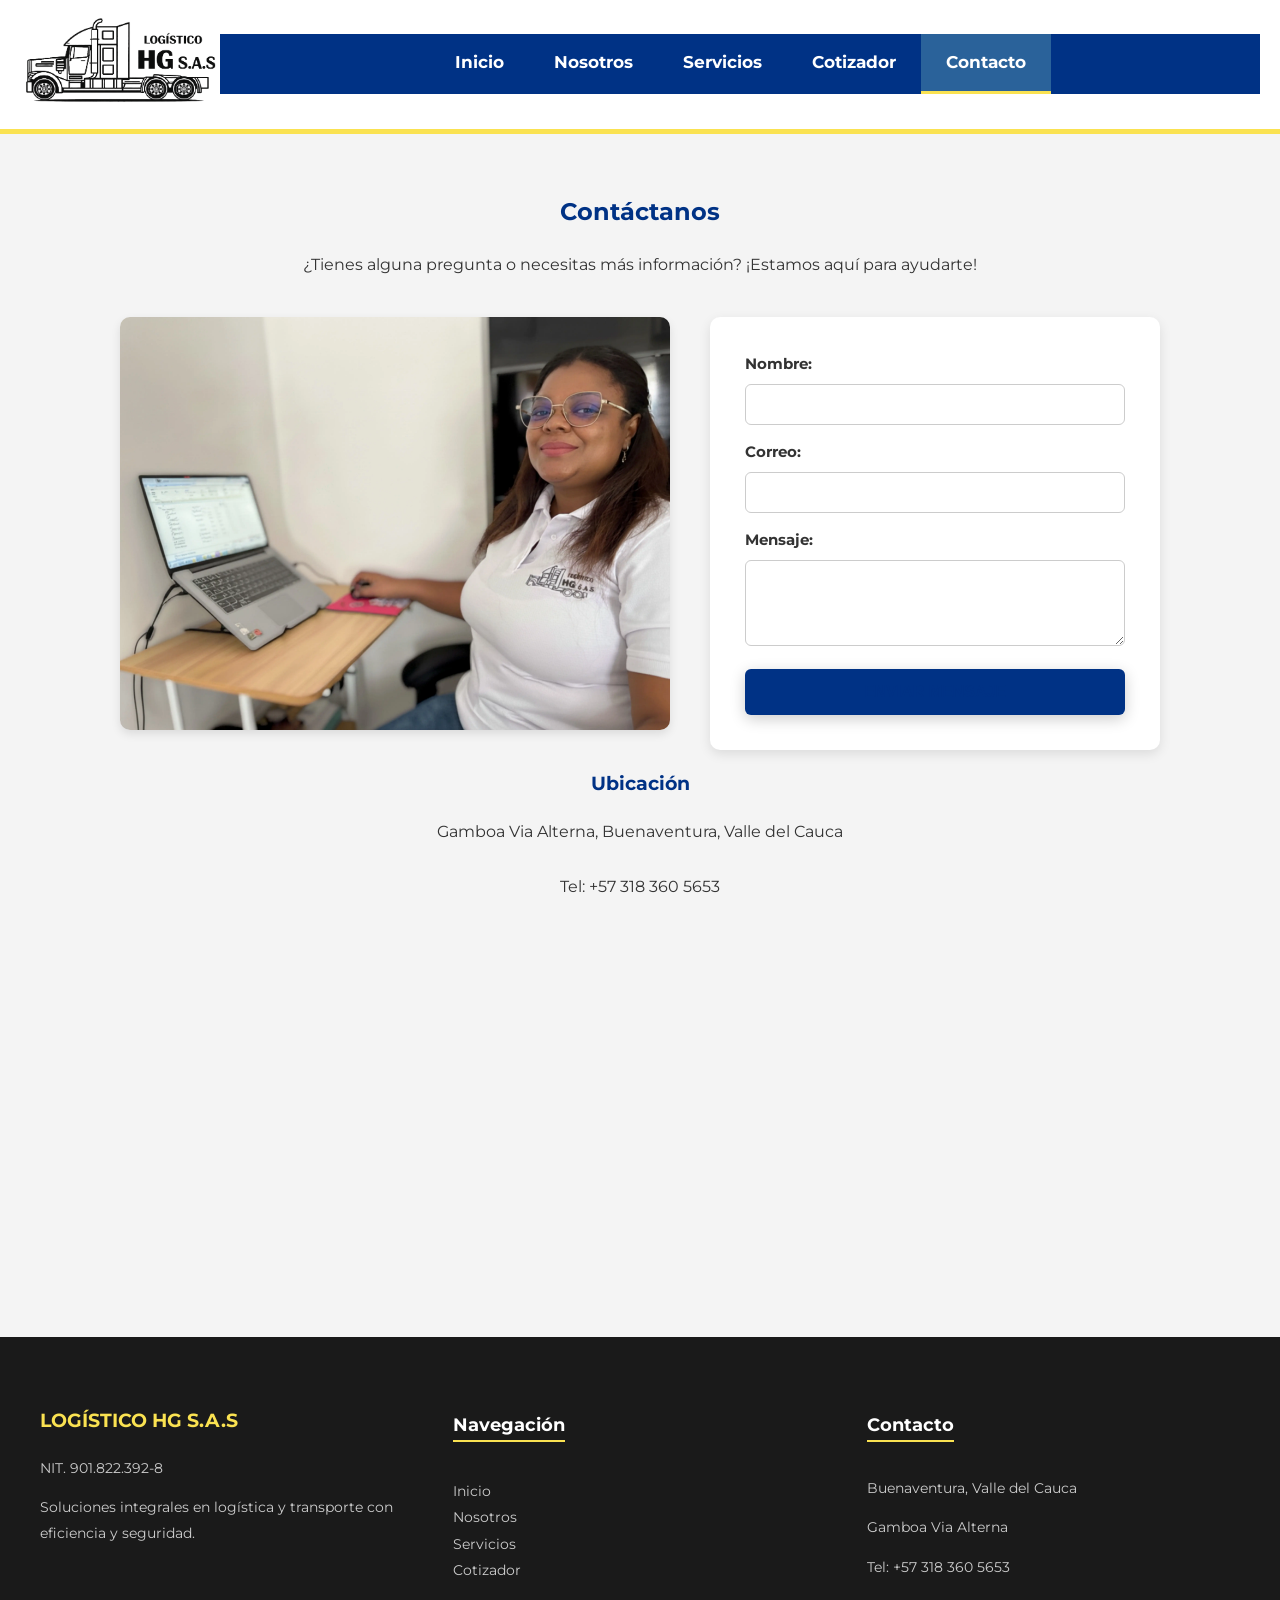
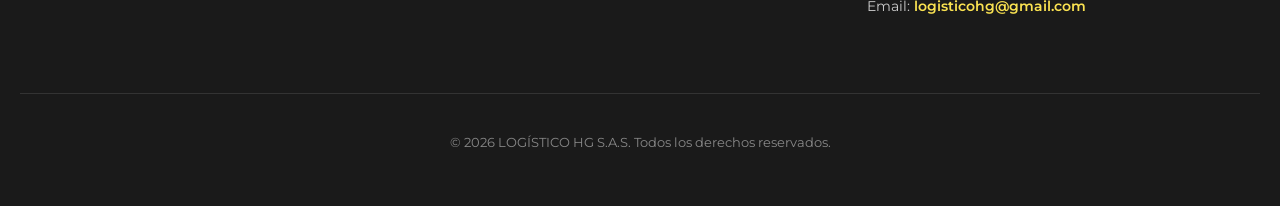
==== contacto.html @ 3cede5cf "Subiendo proyecto Logístico HG completo" ====
<!DOCTYPE html>
<html lang="es">
<head>
  <meta charset="UTF-8">
  <meta name="viewport" content="width=device-width, initial-scale=1.0">
  <title>Logístico HG S.A.S | Soluciones Logísticas y Portuarias - Contacto</title>
  <link href="https://fonts.googleapis.com/css2?family=Montserrat:wght@400;600;700&display=swap" rel="stylesheet">
  <link rel="stylesheet" href="style.css">
</head>

<body>

<header>
  <div class="logo">
    <img src="img/logo-logistico-hg.png" alt="Logístico HG Logo">
  </div>

  <button class="menu-toggle" aria-label="Abrir menú">
    <span></span>
    <span></span>
    <span></span>
  </button>

  <nav class="nav-container">
    <ul class="nav-links">
      <li><a href="index.html">Inicio</a></li>
      <li><a href="nosotros.html">Nosotros</a></li>
      <li><a href="servicios.html">Servicios</a></li>
      <li><a href="cotizador.html">Cotizador</a></li>
      <li><a href="contacto.html" class="active">Contacto</a></li>
    </ul>
  </nav>
</header>

<main>
  <section class="container">
    <h2>Contáctanos</h2>
    <p style="text-align:center;">¿Tienes alguna pregunta o necesitas más información? ¡Estamos aquí para ayudarte!</p>

    <div class="contacto-grid">
      <div class="contacto-imagen">
        <img src="img/contactanos.webp" alt="Atención al cliente Logístico HG">
      </div>

      <div class="contacto-form">
        <form action="contacto.php" method="post">
          <label for="nombre">Nombre:</label>
          <input type="text" id="nombre" name="nombre" required>

          <label for="email">Correo:</label>
          <input type="email" id="email" name="email" required>

          <label for="mensaje">Mensaje:</label>
          <textarea id="mensaje" name="mensaje" rows="4" required></textarea>

          <button class="btn btn-azul" type="submit">Enviar Mensaje</button>
        </form>
      </div>
    </div>

    <div class="ubicacion">
      <h3>Ubicación</h3>
      <p>Gamboa Via Alterna, Buenaventura, Valle del Cauca</p>
      <p>Tel: +57 318 360 5653</p>

      <iframe 
        src="https://www.google.com/maps/embed?pb=!1m18!1m12!1m3!1d15923.447547285675!2d-77.0690!3d3.8833!2m3!1f0!2f0!3f0!3m2!1i1024!2i768!4f13.1!3m3!1m2!1s0x8e370a2569e21e17%3A0x8677f5255403e061!2sBuenaventura%2C%20Valle%20del%20Cauca!5e0!3m2!1ses!2sco!4v1711600000000!5m2!1ses!2sco" 
        width="100%" height="300" style="border:0;" allowfullscreen="" loading="lazy">
      </iframe>
    </div>
  </section>
</main>

<footer>
  <div class="footer-container">
    <div class="footer-column">
      <h3>LOGÍSTICO HG S.A.S</h3>
      <p>NIT. 901.822.392-8</p>
      <p>Soluciones integrales en logística y transporte con eficiencia y seguridad.</p>
    </div>

    <div class="footer-column">
      <h4>Navegación</h4>
      <ul>
        <li><a href="index.html">Inicio</a></li>
        <li><a href="nosotros.html">Nosotros</a></li>
        <li><a href="servicios.html">Servicios</a></li>
        <li><a href="cotizador.html">Cotizador</a></li>
      </ul>
    </div>

    <div class="footer-column">
      <h4>Contacto</h4>
      <p>Buenaventura, Valle del Cauca</p>
      <p>Gamboa Via Alterna</p>
      <p>Tel: +57 318 360 5653</p>
      <p>Email: <a href="mailto:logisticohg@gmail.com">logisticohg@gmail.com</a></p>
    </div>
  </div>

  <div class="footer-bottom">
    <p>&copy; 2026 LOGÍSTICO HG S.A.S. Todos los derechos reservados.</p>
  </div>
</footer>

<script>
  document.addEventListener("DOMContentLoaded", function() {
    const menuToggle = document.querySelector('.menu-toggle');
    const navContainer = document.querySelector('.nav-container');

    menuToggle.addEventListener('click', () => {
      navContainer.classList.toggle('active');
    });

    const links = document.querySelectorAll('.nav-links a');
    links.forEach(link => {
      link.addEventListener('click', () => {
        navContainer.classList.remove('active');
      });
    });
  });
</script>

</body>
</html>
---- style.css ----
/* ============================================================
    1. VARIABLES Y AJUSTES GLOBALES
   ============================================================ */
:root {
  --azul-principal: #003285; /* Azul solicitado para títulos y barra */
  --azul-oscuro: #2A629A;
  --amarillo-hg: #FAE251;
  --blanco: #ffffff;
  --gris-fondo: #f4f4f4;
  --negro-footer: #1a1a1a;
}

* {
  box-sizing: border-box;
}

body {
  font-family: 'Montserrat', Arial, sans-serif;
  color: #333;
  line-height: 1.6;
  margin: 0;
  padding: 0;
  background-color: var(--gris-fondo);
  overflow-x: hidden;
}

/* Títulos unificados con el azul de la barra */
h1, h2, h3, h4 {
  font-weight: 700;
  color: var(--azul-principal) !important;
  text-align: center;
  margin-bottom: 20px;
}

/* ============================================================
    2. HEADER Y NAVEGACIÓN (BARRA AZUL)
   ============================================================ */
header {
  background-color: var(--blanco);
  padding: 15px 20px;
  border-bottom: 5px solid var(--amarillo-hg);
  display: flex;
  justify-content: space-between;
  align-items: center;
  position: sticky;
  top: 0;
  z-index: 1000;
}

.logo img { 
  max-width: 200px; 
  height: auto; 
}

.menu-toggle {
  display: none;
  flex-direction: column;
  justify-content: space-around;
  width: 30px;
  height: 25px;
  background: transparent;
  border: none;
  cursor: pointer;
}

.menu-toggle span { 
  width: 30px; 
  height: 3px; 
  background-color: var(--azul-principal); 
  border-radius: 10px; 
}

nav { 
  background: var(--azul-principal); 
  width: 100%; 
}

nav ul { 
  list-style: none; 
  display: flex; 
  justify-content: center; 
  margin: 0; 
  padding: 0; 
}

nav a {
  color: var(--blanco);
  text-decoration: none;
  font-weight: bold;
  font-size: 17px;
  padding: 15px 25px;
  display: inline-block;
  transition: 0.3s;
}

nav a:hover, nav a.active { 
  background-color: var(--azul-oscuro); 
  border-bottom: 3px solid var(--amarillo-hg); 
}

/* ============================================================
    3. INICIO: BANNER HERO ESTILO ZEBRA (CON TÍTULO ESCALONADO)
   ============================================================ */
.hero {
  position: relative;
  background-image: url('img/banner-logistico-hg.webp'); 
  background-size: cover;
  background-position: center;
  background-repeat: no-repeat;
  height: 80vh; 
  width: 100%;
  display: flex;
  align-items: center;
  justify-content: center;
  margin: 0;
}

.hero-overlay {
  background: rgba(0, 50, 133, 0.65); 
  width: 100%;
  height: 100%;
  display: flex;
  align-items: center;
  justify-content: center;
  padding: 20px;
}

.hero-content {
  max-width: 900px;
  text-align: center;
  color: var(--blanco);
}

/* Ajuste del Título Escalonado */
.hero-content h1 {
  font-size: clamp(1.8rem, 4vw, 2.5rem); /* Tamaño para el "Bienvenidos a" */
  font-weight: 700;
  margin-bottom: 20px;
  color: var(--blanco) !important;
  text-shadow: 2px 2px 8px rgba(0,0,0,0.5);
  line-height: 1.2;
}

.hero-content h1 span {
  display: block; /* Baja a la siguiente línea */
  font-size: clamp(2.5rem, 6vw, 4rem); /* Nombre de la empresa más grande */
  color: var(--amarillo-hg) !important;
  margin-top: 10px;
  text-transform: uppercase;
  letter-spacing: 2px;
}

.hero-content p {
  font-size: clamp(1rem, 2vw, 1.3rem);
  line-height: 1.6;
  margin-bottom: 30px;
  color: var(--blanco);
  max-width: 750px;
  margin-left: auto;
  margin-right: auto;
}

.cta-buttons {
  display: flex;
  justify-content: center;
  align-items: center;
  gap: 20px;
  margin-top: 25px;
}

.btn-azul {
  background-color: var(--amarillo-hg); 
  color: var(--azul-principal) !important;
  border-radius: 50px; 
  font-size: 16px;
  font-weight: bold;
  text-decoration: none;
  padding: 16px 32px;
  transition: all 0.3s ease;
  box-shadow: 0 4px 15px rgba(0,0,0,0.2);
  text-transform: uppercase;
}

.btn-azul:hover {
  background-color: var(--blanco);
  transform: translateY(-4px);
}

.icono-whatsapp {
  width: 65px;
  height: 65px;
  transition: transform 0.3s cubic-bezier(0.175, 0.885, 0.32, 1.275);
}

.icono-whatsapp:hover { 
  transform: scale(1.2) rotate(8deg); 
}

.hero-footer-text {
  margin-top: 25px;
  font-size: 0.9rem !important;
  font-style: italic;
  color: var(--amarillo-hg) !important;
}

/* ============================================================
    4. SECCIÓN NOSOTROS
   ============================================================ */
.nosotros { 
  padding: 60px 20px; 
}

.nosotros-contenido {
  display: flex;
  flex-wrap: wrap;
  align-items: center;
  max-width: 1200px;
  margin: 0 auto 60px auto;
  gap: 40px;
}

.nosotros-contenido.reverse { 
  flex-direction: row-reverse; 
}

.nosotros-imagen { 
  flex: 1 1 45%; 
}

.nosotros-imagen img { 
  width: 100%; 
  border-radius: 8px; 
  box-shadow: 0 6px 12px rgba(0,0,0,0.1); 
}

.nosotros-texto { 
  flex: 1 1 50%; 
  text-align: left; 
}

.nosotros-texto h2 { 
  text-align: left; 
}

/* ============================================================
    5. SECCIÓN SERVICIOS
   ============================================================ */
.container { 
  padding: 40px 20px; 
  max-width: 1200px; 
  margin: 0 auto; 
}

.container p {
  text-align: center;
  max-width: 800px;
  margin: 0 auto 30px auto;
  display: block;
}

.servicios-grid {
  display: grid;
  grid-template-columns: repeat(3, 1fr);
  gap: 25px;
  margin-top: 30px;
}

.producto-card {
  background: var(--blanco);
  padding: 25px;
  border-radius: 8px;
  border: 1px solid #ddd;
  text-align: center;
  transition: all 0.4s ease;
}

.producto-card:hover {
  transform: translateY(-12px);
  box-shadow: 0 15px 30px rgba(0,0,0,0.15);
  border-color: var(--azul-principal);
}

.producto-card img { 
  max-width: 100%; 
  border-radius: 5px; 
  margin-bottom: 15px; 
}

/* ============================================================
    6. FORMULARIOS
   ============================================================ */
.cotizador, .contacto-form {
  max-width: 600px; 
  margin: 60px auto; 
  padding: 35px; 
  background: var(--blanco); 
  border-radius: 10px; 
  box-shadow: 0 4px 12px rgba(0,0,0,0.1);
}

.cotizador label, .contacto-form label {
  display: block;
  margin-bottom: 8px;
  font-weight: bold;
  color: #333;
  font-size: 15px;
  text-align: left;
}

input, select, textarea { 
  width: 100%; 
  padding: 12px; 
  margin-bottom: 15px; 
  border: 1px solid #ccc; 
  border-radius: 6px; 
}

button[type="submit"] {
  background-color: var(--azul-principal);
  color: var(--blanco);
  border: none;
  padding: 14px 30px;
  border-radius: 6px;
  font-weight: bold;
  font-size: 16px;
  cursor: pointer;
  transition: all 0.3s ease;
  width: 100%;
}

button[type="submit"]:hover {
  background-color: var(--azul-oscuro);
  letter-spacing: 1px;
  box-shadow: 0 6px 20px rgba(0, 50, 133, 0.3);
  transform: translateY(-2px);
}

.contacto-grid {
  display: flex;
  flex-wrap: wrap;
  gap: 40px;
  justify-content: center;
  align-items: flex-start;
  margin-top: 40px;
}

.contacto-imagen { 
  flex: 1; 
  max-width: 550px; 
}

.contacto-imagen img { 
  width: 100%; 
  border-radius: 10px; 
  box-shadow: 0 4px 10px rgba(0,0,0,0.1); 
}

.contacto-form { 
  flex: 1; 
  max-width: 450px; 
  margin: 0; 
}

/* ============================================================
    7. FOOTER
   ============================================================ */
footer {
  background-color: var(--negro-footer);
  color: var(--blanco);
  padding: 50px 20px 40px 20px; 
  margin-top: 60px;
}

.footer-container {
  max-width: 1200px;
  margin: 0 auto;
  display: flex;
  flex-wrap: wrap;
  justify-content: space-between;
  gap: 40px;
  padding-bottom: 30px;
}

.footer-column {
  flex: 1 1 250px;
}

.footer-column h3 {
  color: var(--amarillo-hg) !important;
  text-align: left;
  margin-bottom: 20px;
}

.footer-column h4 {
  color: var(--blanco) !important;
  border-bottom: 2px solid var(--amarillo-hg);
  display: inline-block;
  margin-bottom: 20px;
  font-size: 18px;
  text-align: left;
}

.footer-column p, .footer-column li a {
  font-size: 14px;
  color: #cccccc;
  text-decoration: none;
  line-height: 1.8;
}

.footer-column ul {
  list-style: none;
  padding: 0;
}

.footer-column ul li a:hover {
  color: var(--amarillo-hg);
  padding-left: 5px;
  transition: 0.3s;
}

.footer-bottom {
  border-top: 1px solid #333;
  margin-top: 30px;
  padding-top: 25px;
  text-align: center;
}

.footer-bottom p {
  font-size: 13px;
  color: #888 !important;
}

/* Resaltado automático del email en todas las páginas */
.footer-column a[href^="mailto:"] {
    color: var(--amarillo-hg) !important; /* Usa el amarillo que definimos en las variables */
    font-weight: 600;
    text-decoration: none;
    transition: 0.3s ease;
}

.footer-column a[href^="mailto:"]:hover {
    color: var(--blanco) !important;
    text-decoration: underline;
}

/* ============================================================
    8. RESPONSIVE
   ============================================================ */
@media screen and (max-width: 768px) {
  .menu-toggle { 
    display: flex; 
  }

  .nav-container {
    position: fixed; 
    top: 0; 
    right: -100%; 
    width: 260px; 
    height: 100vh;
    background-color: var(--azul-principal); 
    transition: 0.4s; 
    z-index: 1050;
    box-shadow: -5px 0 15px rgba(0,0,0,0.3);
  }

  .nav-container.active { 
    right: 0; 
  }

  nav ul { 
    flex-direction: column; 
    padding-top: 70px; 
  }

  nav a { 
    width: 100%; 
    border-bottom: 1px solid rgba(255,255,255,0.1); 
    padding: 20px; 
  }

  .nosotros-contenido, .contacto-grid, .servicios-grid {
    flex-direction: column !important;
    grid-template-columns: 1fr;
  }

  .nosotros-texto, .nosotros-texto h2, .footer-column h3, .footer-column h4, .container p { 
    text-align: center; 
  }

  .hero {
    height: 70vh;
  }

  .hero-content h1 span {
    font-size: 2.2rem; /* Tamaño más cómodo para celulares */
  }

  .cta-buttons {
    flex-direction: column;
    gap: 15px;
  }
}

/* ============================================================
    9. ANIMACIONES
   ============================================================ */
.animado { opacity: 0; transition: 0.8s ease-out; }
.animado.visible { opacity: 1; transform: none; }
.slide-left { transform: translateX(-50px); }
.slide-right { transform: translateX(50px); }
.zoom { transform: scale(0.8); }
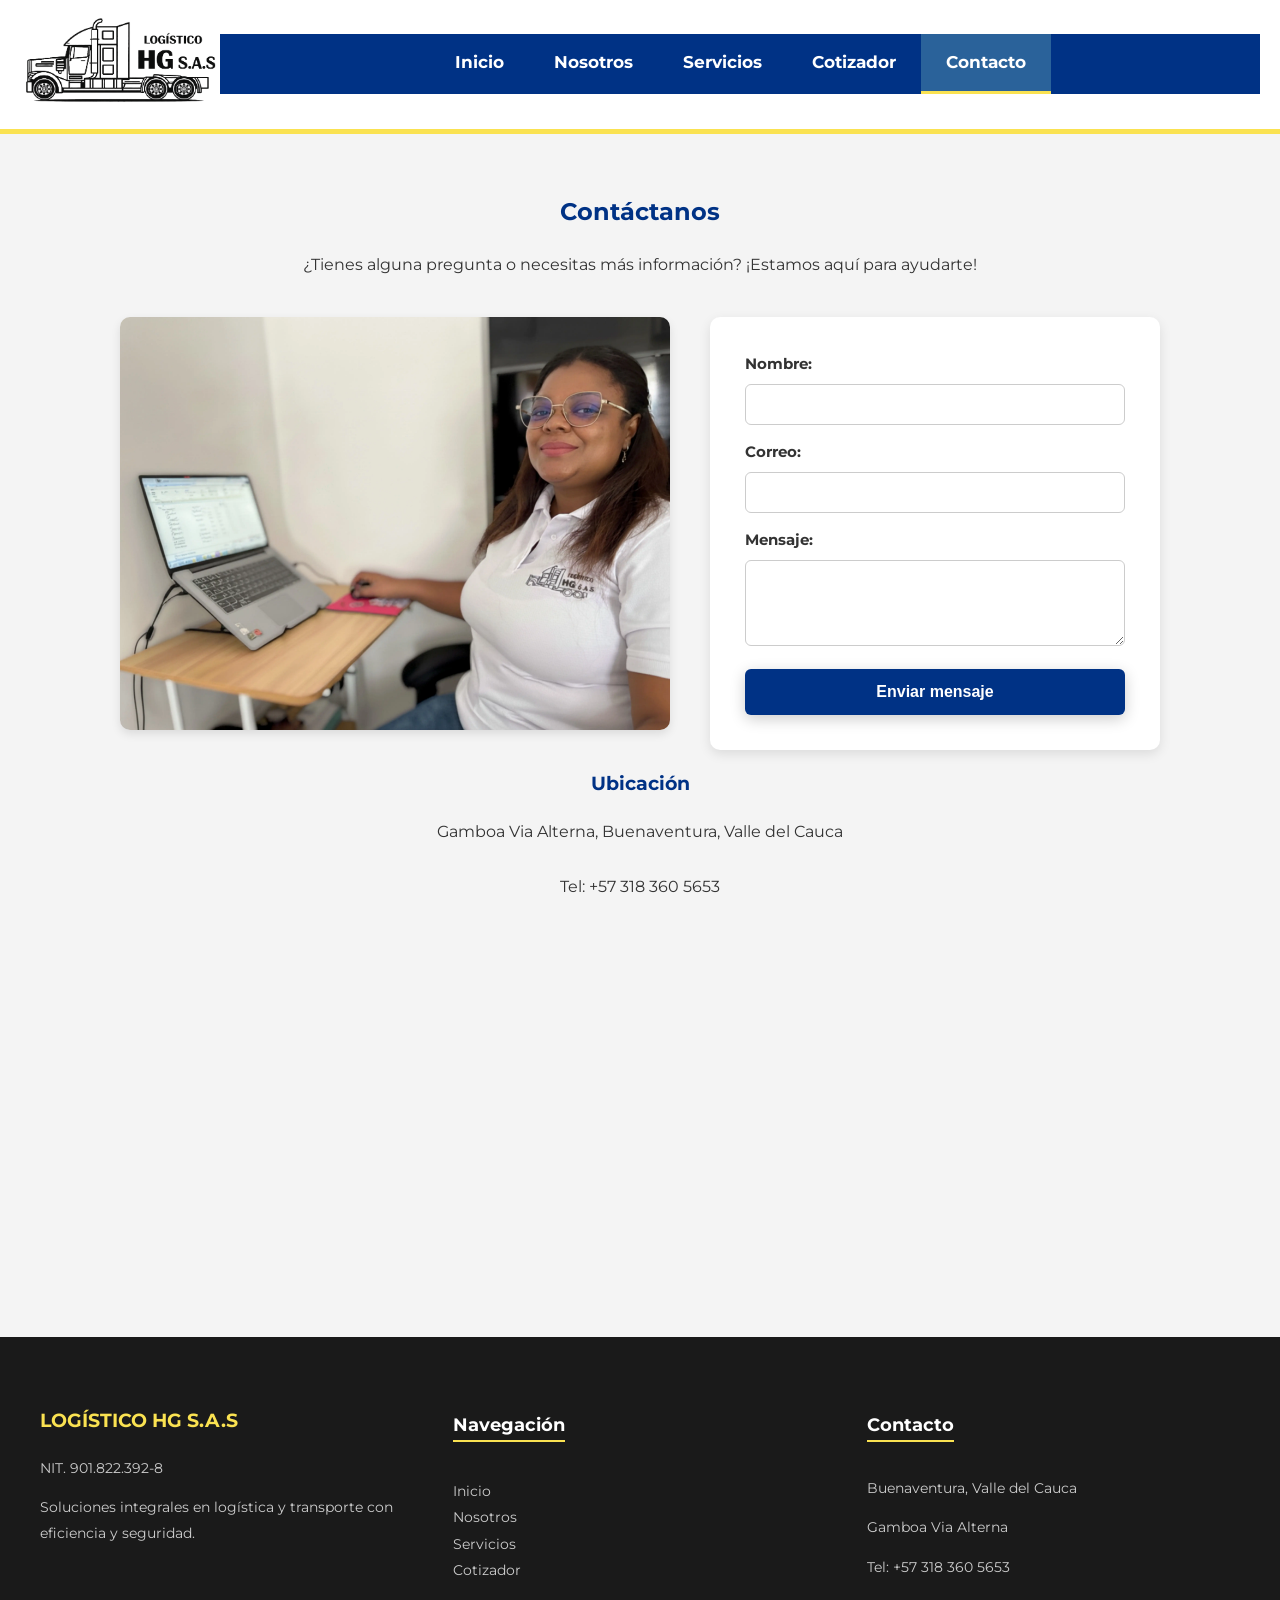
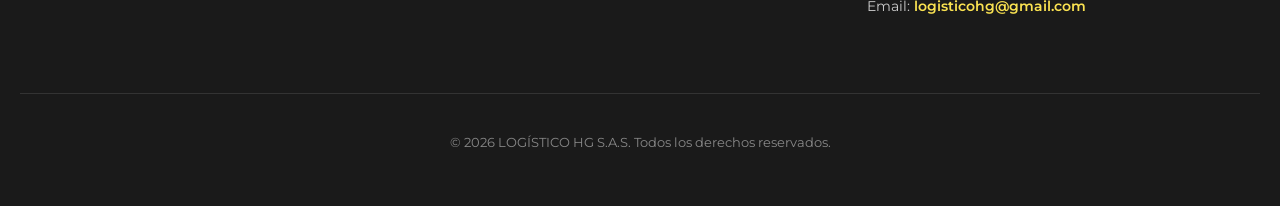
==== commit 991df26f: "Corrigiendo errores y activando script" ====
--- a/contacto.html
+++ b/contacto.html
@@ -53,7 +53,7 @@
           <label for="mensaje">Mensaje:</label>
           <textarea id="mensaje" name="mensaje" rows="4" required></textarea>
 
-          <button class="btn btn-azul" type="submit">Enviar Mensaje</button>
+          <button class="btn btn-azul" type="submit">Enviar mensaje</button>
         </form>
       </div>
     </div>
--- a/style.css
+++ b/style.css
@@ -266,24 +266,32 @@
 }
 
 .producto-card {
-  background: var(--blanco);
-  padding: 25px;
-  border-radius: 8px;
-  border: 1px solid #ddd;
-  text-align: center;
-  transition: all 0.4s ease;
-}
-
+    background: var(--blanco);
+    padding: 25px;
+    border-radius: 10px;
+    border: 1px solid #ddd;
+    text-align: center;
+    /* Esto hace que el movimiento sea suave */
+    transition: all 0.4s cubic-bezier(0.165, 0.84, 0.44, 1); 
+}
+
+/* Efecto al pasar el mouse (Hover) */
 .producto-card:hover {
-  transform: translateY(-12px);
-  box-shadow: 0 15px 30px rgba(0,0,0,0.15);
-  border-color: var(--azul-principal);
-}
-
-.producto-card img { 
-  max-width: 100%; 
-  border-radius: 5px; 
-  margin-bottom: 15px; 
+    transform: translateY(-10px); /* Se eleva 10 píxeles */
+    box-shadow: 0 15px 30px rgba(0, 50, 133, 0.15); /* Sombra azulada suave */
+    border-color: var(--azul-principal); /* El borde cambia al azul de tu marca */
+}
+
+/* Efecto opcional para la imagen dentro de la tarjeta */
+.producto-card img {
+    max-width: 100%;
+    border-radius: 5px;
+    margin-bottom: 15px;
+    transition: transform 0.3s ease;
+}
+
+.producto-card:hover img {
+    transform: scale(1.05); /* La foto crece un 5% muy sutilmente */
 }
 
 /* ============================================================
@@ -316,23 +324,25 @@
 }
 
 button[type="submit"] {
-  background-color: var(--azul-principal);
-  color: var(--blanco);
-  border: none;
-  padding: 14px 30px;
-  border-radius: 6px;
-  font-weight: bold;
-  font-size: 16px;
-  cursor: pointer;
-  transition: all 0.3s ease;
-  width: 100%;
-}
-
+    background-color: var(--azul-principal);
+    color: #ffffff !important;
+    text-transform: none;         /* Mantiene mayúsculas y minúsculas */
+    border: none;
+    padding: 14px 30px;
+    border-radius: 6px;
+    font-weight: bold;
+    font-size: 16px;
+    cursor: pointer;
+    width: 100%;
+    transition: all 0.3s ease;    /* Esto hace que la animación sea suave */
+}
+
+/* --- EFECTO DE MOVIMIENTO (HOVER) --- */
 button[type="submit"]:hover {
-  background-color: var(--azul-oscuro);
-  letter-spacing: 1px;
-  box-shadow: 0 6px 20px rgba(0, 50, 133, 0.3);
-  transform: translateY(-2px);
+    background-color: var(--azul-oscuro);
+    color: #ffffff !important;
+    transform: translateY(-4px);  /* Hace que el botón "suba" al pasar el mouse */
+    box-shadow: 0 6px 15px rgba(0, 50, 133, 0.3); /* Agrega una sombra al elevarse */
 }
 
 .contacto-grid {
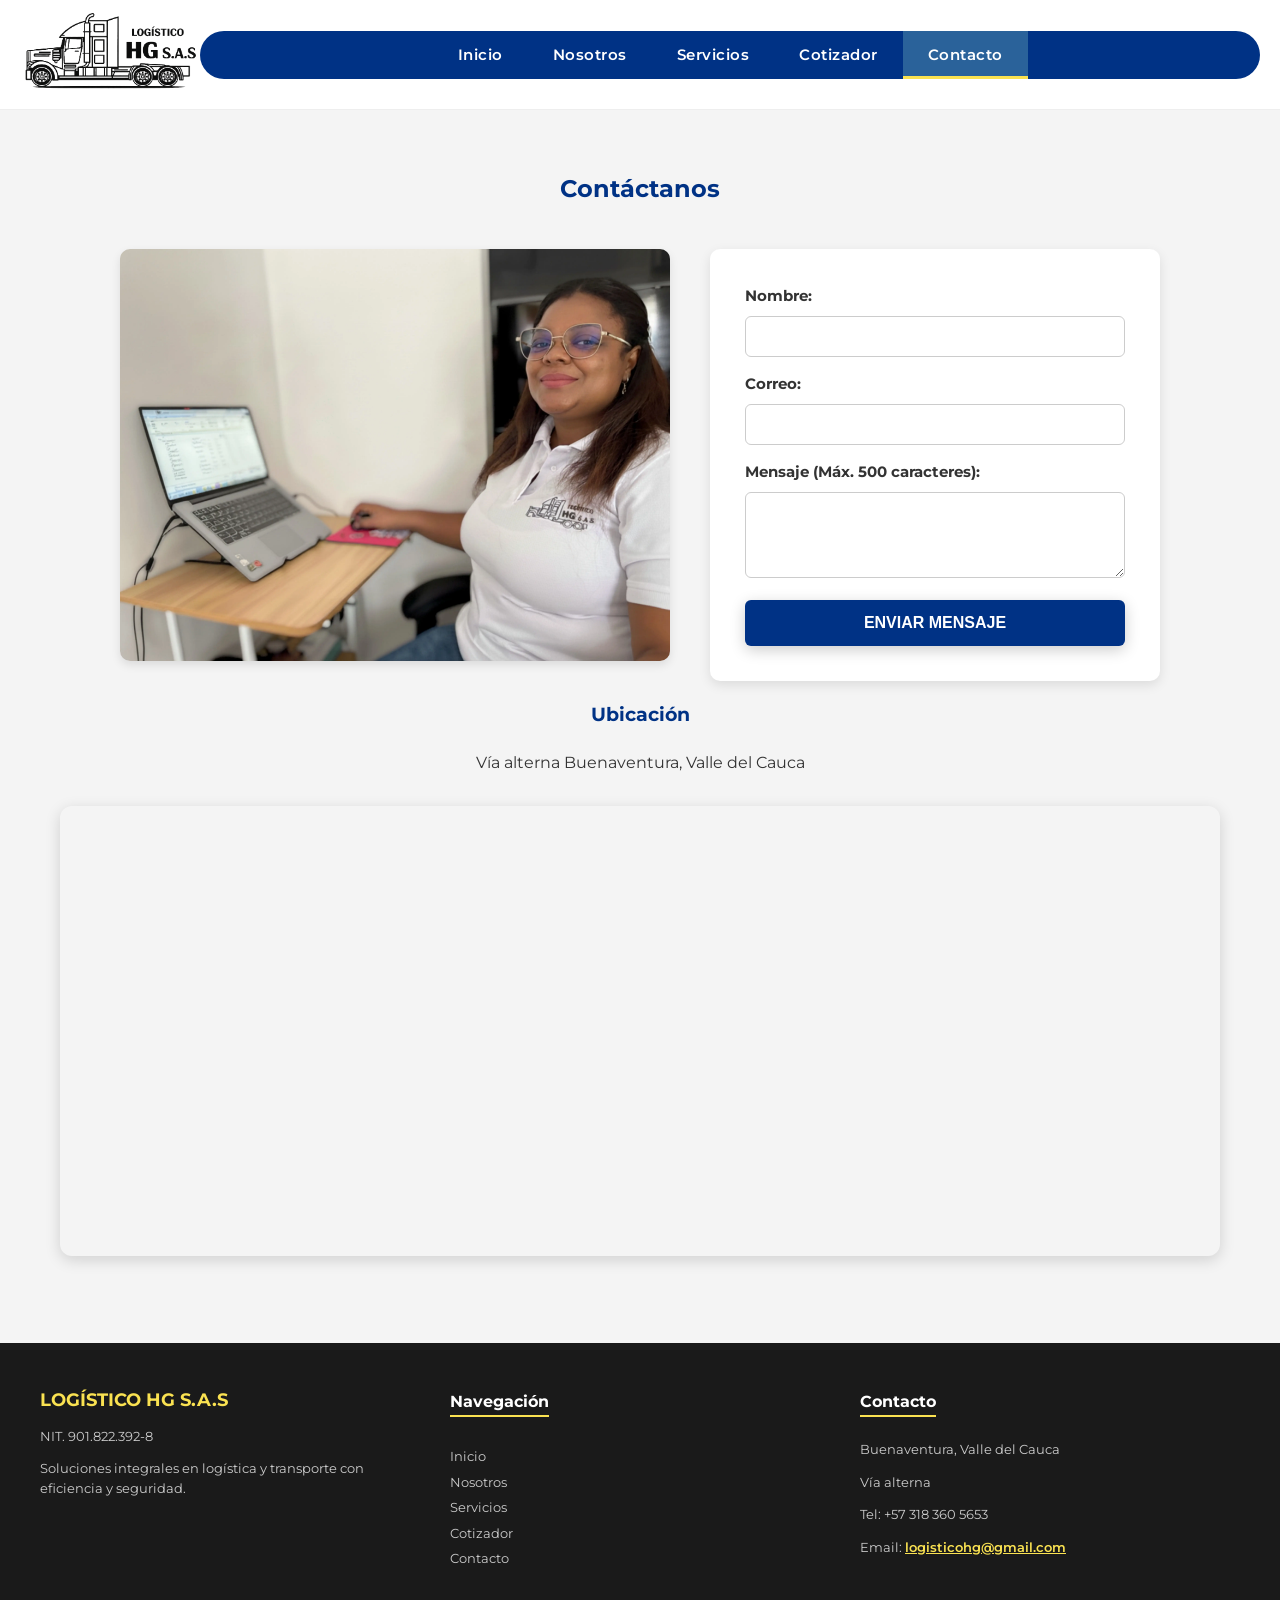
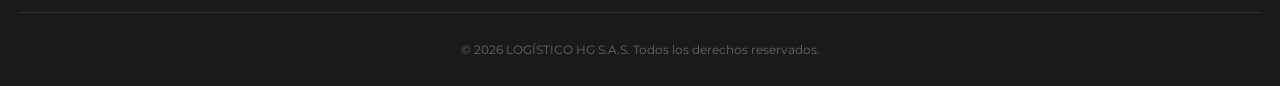
==== commit afbfa1fb: "Versión estable y segura de Logístico HG S.A.S" ====
--- a/contacto.html
+++ b/contacto.html
@@ -3,24 +3,17 @@
 <head>
   <meta charset="UTF-8">
   <meta name="viewport" content="width=device-width, initial-scale=1.0">
-  <title>Logístico HG S.A.S | Soluciones Logísticas y Portuarias - Contacto</title>
+  <title>Logístico HG S.A.S | Contacto Seguro</title>
   <link href="https://fonts.googleapis.com/css2?family=Montserrat:wght@400;600;700&display=swap" rel="stylesheet">
   <link rel="stylesheet" href="style.css">
 </head>
-
 <body>
 
 <header>
-  <div class="logo">
-    <img src="img/logo-logistico-hg.png" alt="Logístico HG Logo">
-  </div>
-
+  <div class="logo"><img src="img/logo-logistico-hg.png" alt="Logístico HG Logo"></div>
   <button class="menu-toggle" aria-label="Abrir menú">
-    <span></span>
-    <span></span>
-    <span></span>
+    <span></span><span></span><span></span>
   </button>
-
   <nav class="nav-container">
     <ul class="nav-links">
       <li><a href="index.html">Inicio</a></li>
@@ -35,23 +28,20 @@
 <main>
   <section class="container">
     <h2>Contáctanos</h2>
-    <p style="text-align:center;">¿Tienes alguna pregunta o necesitas más información? ¡Estamos aquí para ayudarte!</p>
-
     <div class="contacto-grid">
       <div class="contacto-imagen">
         <img src="img/contactanos.webp" alt="Atención al cliente Logístico HG">
       </div>
-
       <div class="contacto-form">
-        <form action="contacto.php" method="post">
+        <form id="formContacto" action="contacto.php" method="post" autocomplete="off">
           <label for="nombre">Nombre:</label>
-          <input type="text" id="nombre" name="nombre" required>
+          <input type="text" id="nombre" name="nombre" required maxlength="50" pattern="[a-zA-ZáéíóúÁÉÍÓÚñÑ ]+">
 
           <label for="email">Correo:</label>
-          <input type="email" id="email" name="email" required>
+          <input type="email" id="email" name="email" required maxlength="60">
 
-          <label for="mensaje">Mensaje:</label>
-          <textarea id="mensaje" name="mensaje" rows="4" required></textarea>
+          <label for="mensaje">Mensaje (Máx. 500 caracteres):</label>
+          <textarea id="mensaje" name="mensaje" rows="4" required maxlength="500"></textarea>
 
           <button class="btn btn-azul" type="submit">Enviar mensaje</button>
         </form>
@@ -60,12 +50,16 @@
 
     <div class="ubicacion">
       <h3>Ubicación</h3>
-      <p>Gamboa Via Alterna, Buenaventura, Valle del Cauca</p>
-      <p>Tel: +57 318 360 5653</p>
-
+      <p>Vía alterna Buenaventura, Valle del Cauca</p>
+      
       <iframe 
-        src="https://www.google.com/maps/embed?pb=!1m18!1m12!1m3!1d15923.447547285675!2d-77.0690!3d3.8833!2m3!1f0!2f0!3f0!3m2!1i1024!2i768!4f13.1!3m3!1m2!1s0x8e370a2569e21e17%3A0x8677f5255403e061!2sBuenaventura%2C%20Valle%20del%20Cauca!5e0!3m2!1ses!2sco!4v1711600000000!5m2!1ses!2sco" 
-        width="100%" height="300" style="border:0;" allowfullscreen="" loading="lazy">
+        src="https://www.google.com/maps/embed?pb=!1m18!1m12!1m3!1d15923.496733220456!2d-77.0354148!3d3.836173!2m3!1f0!2f0!3f0!3m2!1i1024!2i768!4f13.1!3m3!1m2!1s0x8e37397223077717%3A0xc947494590b967e4!2zVsOtYSBBbHRlcm5hLCBCdWVuYXZlbnR1cmEsIFZhbGxlIGRlbCBDYXVjYSwgQ29sb21iaWE!5e0!3m2!1ses!2s!4v1711950000000!5m2!1ses!2s" 
+        width="100%" 
+        height="450" 
+        style="border:0; border-radius: 12px; box-shadow: 0 4px 15px rgba(0,0,0,0.15);" 
+        allowfullscreen="" 
+        loading="lazy" 
+        referrerpolicy="no-referrer-when-downgrade">
       </iframe>
     </div>
   </section>
@@ -86,40 +80,24 @@
         <li><a href="nosotros.html">Nosotros</a></li>
         <li><a href="servicios.html">Servicios</a></li>
         <li><a href="cotizador.html">Cotizador</a></li>
+        <li><a href="contacto.html">Contacto</a></li>
       </ul>
     </div>
 
     <div class="footer-column">
       <h4>Contacto</h4>
       <p>Buenaventura, Valle del Cauca</p>
-      <p>Gamboa Via Alterna</p>
+      <p>Vía alterna</p>
       <p>Tel: +57 318 360 5653</p>
       <p>Email: <a href="mailto:logisticohg@gmail.com">logisticohg@gmail.com</a></p>
     </div>
   </div>
 
   <div class="footer-bottom">
-    <p>&copy; 2026 LOGÍSTICO HG S.A.S. Todos los derechos reservados.</p>
+    <p>© 2026 LOGÍSTICO HG S.A.S. Todos los derechos reservados.</p>
   </div>
 </footer>
 
-<script>
-  document.addEventListener("DOMContentLoaded", function() {
-    const menuToggle = document.querySelector('.menu-toggle');
-    const navContainer = document.querySelector('.nav-container');
-
-    menuToggle.addEventListener('click', () => {
-      navContainer.classList.toggle('active');
-    });
-
-    const links = document.querySelectorAll('.nav-links a');
-    links.forEach(link => {
-      link.addEventListener('click', () => {
-        navContainer.classList.remove('active');
-      });
-    });
-  });
-</script>
-
+<script src="script.js"></script>
 </body>
 </html>
--- a/style.css
+++ b/style.css
@@ -33,46 +33,30 @@
 }
 
 /* ============================================================
-    2. HEADER Y NAVEGACIÓN (BARRA AZUL)
+    2. HEADER Y NAVEGACIÓN
    ============================================================ */
 header {
   background-color: var(--blanco);
-  padding: 15px 20px;
-  border-bottom: 5px solid var(--amarillo-hg);
+  padding: 10px 20px;
   display: flex;
   justify-content: space-between;
   align-items: center;
   position: sticky;
   top: 0;
   z-index: 1000;
+  border-bottom: 1px solid #eee; 
 }
 
 .logo img { 
-  max-width: 200px; 
+  max-width: 180px; 
   height: auto; 
 }
 
-.menu-toggle {
-  display: none;
-  flex-direction: column;
-  justify-content: space-around;
-  width: 30px;
-  height: 25px;
-  background: transparent;
-  border: none;
-  cursor: pointer;
-}
-
-.menu-toggle span { 
-  width: 30px; 
-  height: 3px; 
+nav { 
   background-color: var(--azul-principal); 
-  border-radius: 10px; 
-}
-
-nav { 
-  background: var(--azul-principal); 
-  width: 100%; 
+  width: 100%;
+  border-radius: 50px; 
+  overflow: hidden; 
 }
 
 nav ul { 
@@ -86,20 +70,38 @@
 nav a {
   color: var(--blanco);
   text-decoration: none;
-  font-weight: bold;
-  font-size: 17px;
-  padding: 15px 25px;
+  font-weight: 600;
+  font-size: 15px;
+  padding: 12px 25px; 
   display: inline-block;
-  transition: 0.3s;
+  transition: all 0.3s ease;
+  text-transform: capitalize; 
+  letter-spacing: 0.5px;
 }
 
 nav a:hover, nav a.active { 
   background-color: var(--azul-oscuro); 
-  border-bottom: 3px solid var(--amarillo-hg); 
-}
-
-/* ============================================================
-    3. INICIO: BANNER HERO ESTILO ZEBRA (CON TÍTULO ESCALONADO)
+  box-shadow: inset 0 -3px 0 var(--amarillo-hg); 
+}
+
+.menu-toggle {
+  display: none;
+  flex-direction: column;
+  gap: 5px;
+  background: transparent;
+  border: none;
+  cursor: pointer;
+}
+
+.menu-toggle span { 
+  width: 30px; 
+  height: 3px; 
+  background-color: var(--azul-principal); 
+  border-radius: 10px; 
+}
+
+/* ============================================================
+    3. INICIO: BANNER HERO ESTILO ZEBRA
    ============================================================ */
 .hero {
   position: relative;
@@ -113,6 +115,7 @@
   align-items: center;
   justify-content: center;
   margin: 0;
+  z-index: 1; /* Agregado para detección de clic */
 }
 
 .hero-overlay {
@@ -131,9 +134,8 @@
   color: var(--blanco);
 }
 
-/* Ajuste del Título Escalonado */
 .hero-content h1 {
-  font-size: clamp(1.8rem, 4vw, 2.5rem); /* Tamaño para el "Bienvenidos a" */
+  font-size: clamp(1.8rem, 4vw, 2.5rem);
   font-weight: 700;
   margin-bottom: 20px;
   color: var(--blanco) !important;
@@ -142,8 +144,8 @@
 }
 
 .hero-content h1 span {
-  display: block; /* Baja a la siguiente línea */
-  font-size: clamp(2.5rem, 6vw, 4rem); /* Nombre de la empresa más grande */
+  display: block; 
+  font-size: clamp(2.5rem, 6vw, 4rem); 
   color: var(--amarillo-hg) !important;
   margin-top: 10px;
   text-transform: uppercase;
@@ -208,6 +210,8 @@
    ============================================================ */
 .nosotros { 
   padding: 60px 20px; 
+  position: relative;
+  z-index: 1; /* Agregado para detección de clic */
 }
 
 .nosotros-contenido {
@@ -249,6 +253,8 @@
   padding: 40px 20px; 
   max-width: 1200px; 
   margin: 0 auto; 
+  position: relative;
+  z-index: 1; /* Agregado para detección de clic */
 }
 
 .container p {
@@ -271,18 +277,15 @@
     border-radius: 10px;
     border: 1px solid #ddd;
     text-align: center;
-    /* Esto hace que el movimiento sea suave */
     transition: all 0.4s cubic-bezier(0.165, 0.84, 0.44, 1); 
 }
 
-/* Efecto al pasar el mouse (Hover) */
 .producto-card:hover {
-    transform: translateY(-10px); /* Se eleva 10 píxeles */
-    box-shadow: 0 15px 30px rgba(0, 50, 133, 0.15); /* Sombra azulada suave */
-    border-color: var(--azul-principal); /* El borde cambia al azul de tu marca */
-}
-
-/* Efecto opcional para la imagen dentro de la tarjeta */
+    transform: translateY(-10px);
+    box-shadow: 0 15px 30px rgba(0, 50, 133, 0.15);
+    border-color: var(--azul-principal);
+}
+
 .producto-card img {
     max-width: 100%;
     border-radius: 5px;
@@ -291,7 +294,7 @@
 }
 
 .producto-card:hover img {
-    transform: scale(1.05); /* La foto crece un 5% muy sutilmente */
+    transform: scale(1.05);
 }
 
 /* ============================================================
@@ -304,6 +307,8 @@
   background: var(--blanco); 
   border-radius: 10px; 
   box-shadow: 0 4px 12px rgba(0,0,0,0.1);
+  position: relative;
+  z-index: 1;
 }
 
 .cotizador label, .contacto-form label {
@@ -326,7 +331,6 @@
 button[type="submit"] {
     background-color: var(--azul-principal);
     color: #ffffff !important;
-    text-transform: none;         /* Mantiene mayúsculas y minúsculas */
     border: none;
     padding: 14px 30px;
     border-radius: 6px;
@@ -334,15 +338,13 @@
     font-size: 16px;
     cursor: pointer;
     width: 100%;
-    transition: all 0.3s ease;    /* Esto hace que la animación sea suave */
-}
-
-/* --- EFECTO DE MOVIMIENTO (HOVER) --- */
+    transition: all 0.3s ease;
+}
+
 button[type="submit"]:hover {
     background-color: var(--azul-oscuro);
-    color: #ffffff !important;
-    transform: translateY(-4px);  /* Hace que el botón "suba" al pasar el mouse */
-    box-shadow: 0 6px 15px rgba(0, 50, 133, 0.3); /* Agrega una sombra al elevarse */
+    transform: translateY(-4px);
+    box-shadow: 0 6px 15px rgba(0, 50, 133, 0.3);
 }
 
 .contacto-grid {
@@ -377,8 +379,8 @@
 footer {
   background-color: var(--negro-footer);
   color: var(--blanco);
-  padding: 50px 20px 40px 20px; 
-  margin-top: 60px;
+  padding: 25px 20px 15px 20px; 
+  margin-top: 40px;
 }
 
 .footer-container {
@@ -387,34 +389,35 @@
   display: flex;
   flex-wrap: wrap;
   justify-content: space-between;
-  gap: 40px;
-  padding-bottom: 30px;
+  gap: 30px;
+  padding-bottom: 10px;
 }
 
 .footer-column {
-  flex: 1 1 250px;
+  flex: 1 1 200px;
 }
 
 .footer-column h3 {
   color: var(--amarillo-hg) !important;
   text-align: left;
-  margin-bottom: 20px;
+  margin-bottom: 10px;
+  font-size: 1.1rem;
 }
 
 .footer-column h4 {
   color: var(--blanco) !important;
   border-bottom: 2px solid var(--amarillo-hg);
   display: inline-block;
-  margin-bottom: 20px;
-  font-size: 18px;
+  margin-bottom: 10px;
+  font-size: 16px;
   text-align: left;
 }
 
 .footer-column p, .footer-column li a {
-  font-size: 14px;
+  font-size: 13px;
   color: #cccccc;
   text-decoration: none;
-  line-height: 1.8;
+  line-height: 1.5;
 }
 
 .footer-column ul {
@@ -428,29 +431,21 @@
   transition: 0.3s;
 }
 
+.footer-column a[href^="mailto:"] {
+    color: var(--amarillo-hg) !important;
+    font-weight: 600;
+}
+
 .footer-bottom {
   border-top: 1px solid #333;
-  margin-top: 30px;
-  padding-top: 25px;
+  margin-top: 15px;
+  padding-top: 15px;
   text-align: center;
 }
 
 .footer-bottom p {
-  font-size: 13px;
-  color: #888 !important;
-}
-
-/* Resaltado automático del email en todas las páginas */
-.footer-column a[href^="mailto:"] {
-    color: var(--amarillo-hg) !important; /* Usa el amarillo que definimos en las variables */
-    font-weight: 600;
-    text-decoration: none;
-    transition: 0.3s ease;
-}
-
-.footer-column a[href^="mailto:"]:hover {
-    color: var(--blanco) !important;
-    text-decoration: underline;
+  font-size: 12px;
+  color: #666 !important;
 }
 
 /* ============================================================
@@ -461,31 +456,55 @@
     display: flex; 
   }
 
+  /* ============================================================
+    8. RESPONSIVE
+   ============================================================ */
+@media screen and (max-width: 768px) {
+  .menu-toggle { 
+    display: flex; 
+  }
+
   .nav-container {
     position: fixed; 
-    top: 0; 
+    top: 10px; 
     right: -100%; 
     width: 260px; 
-    height: 100vh;
     background-color: var(--azul-principal); 
     transition: 0.4s; 
-    z-index: 1050;
+    z-index: 99999 !important; 
+    pointer-events: all !important;
     box-shadow: -5px 0 15px rgba(0,0,0,0.3);
-  }
+    border-radius: 15px 0 15px 15px;
+    padding-bottom: 8px;
+  }
+
+  /* ... el resto del código sigue igual ... */
+}
 
   .nav-container.active { 
     right: 0; 
   }
 
+  .nav-container::before {
+    content: "¡Hola!";
+    display: block;
+    color: #FAE251;
+    font-size: 20px;
+    font-weight: bold;
+    padding: 15px 25px 8px 25px; 
+    text-align: left;
+    line-height: 1.2;
+  }
+
   nav ul { 
     flex-direction: column; 
-    padding-top: 70px; 
+    padding: 0; 
   }
 
   nav a { 
     width: 100%; 
     border-bottom: 1px solid rgba(255,255,255,0.1); 
-    padding: 20px; 
+    padding: 12px 25px; 
   }
 
   .nosotros-contenido, .contacto-grid, .servicios-grid {
@@ -502,7 +521,7 @@
   }
 
   .hero-content h1 span {
-    font-size: 2.2rem; /* Tamaño más cómodo para celulares */
+    font-size: 2.2rem;
   }
 
   .cta-buttons {
@@ -512,10 +531,24 @@
 }
 
 /* ============================================================
-    9. ANIMACIONES
+    9. ANIMACIONES Y SOLUCIÓN DE SCROLL
    ============================================================ */
 .animado { opacity: 0; transition: 0.8s ease-out; }
 .animado.visible { opacity: 1; transform: none; }
 .slide-left { transform: translateX(-50px); }
 .slide-right { transform: translateX(50px); }
-.zoom { transform: scale(0.8); }+.zoom { transform: scale(0.8); }
+
+html, body {
+    max-width: 100%;
+    overflow-x: hidden;
+}
+
+@media screen and (max-width: 768px) {
+    .nosotros-contenido, .servicios-grid, .contacto-grid {
+        width: 100% !important;
+        padding-left: 15px !important;
+        padding-right: 15px !important;
+        box-sizing: border-box !important;
+    }
+}
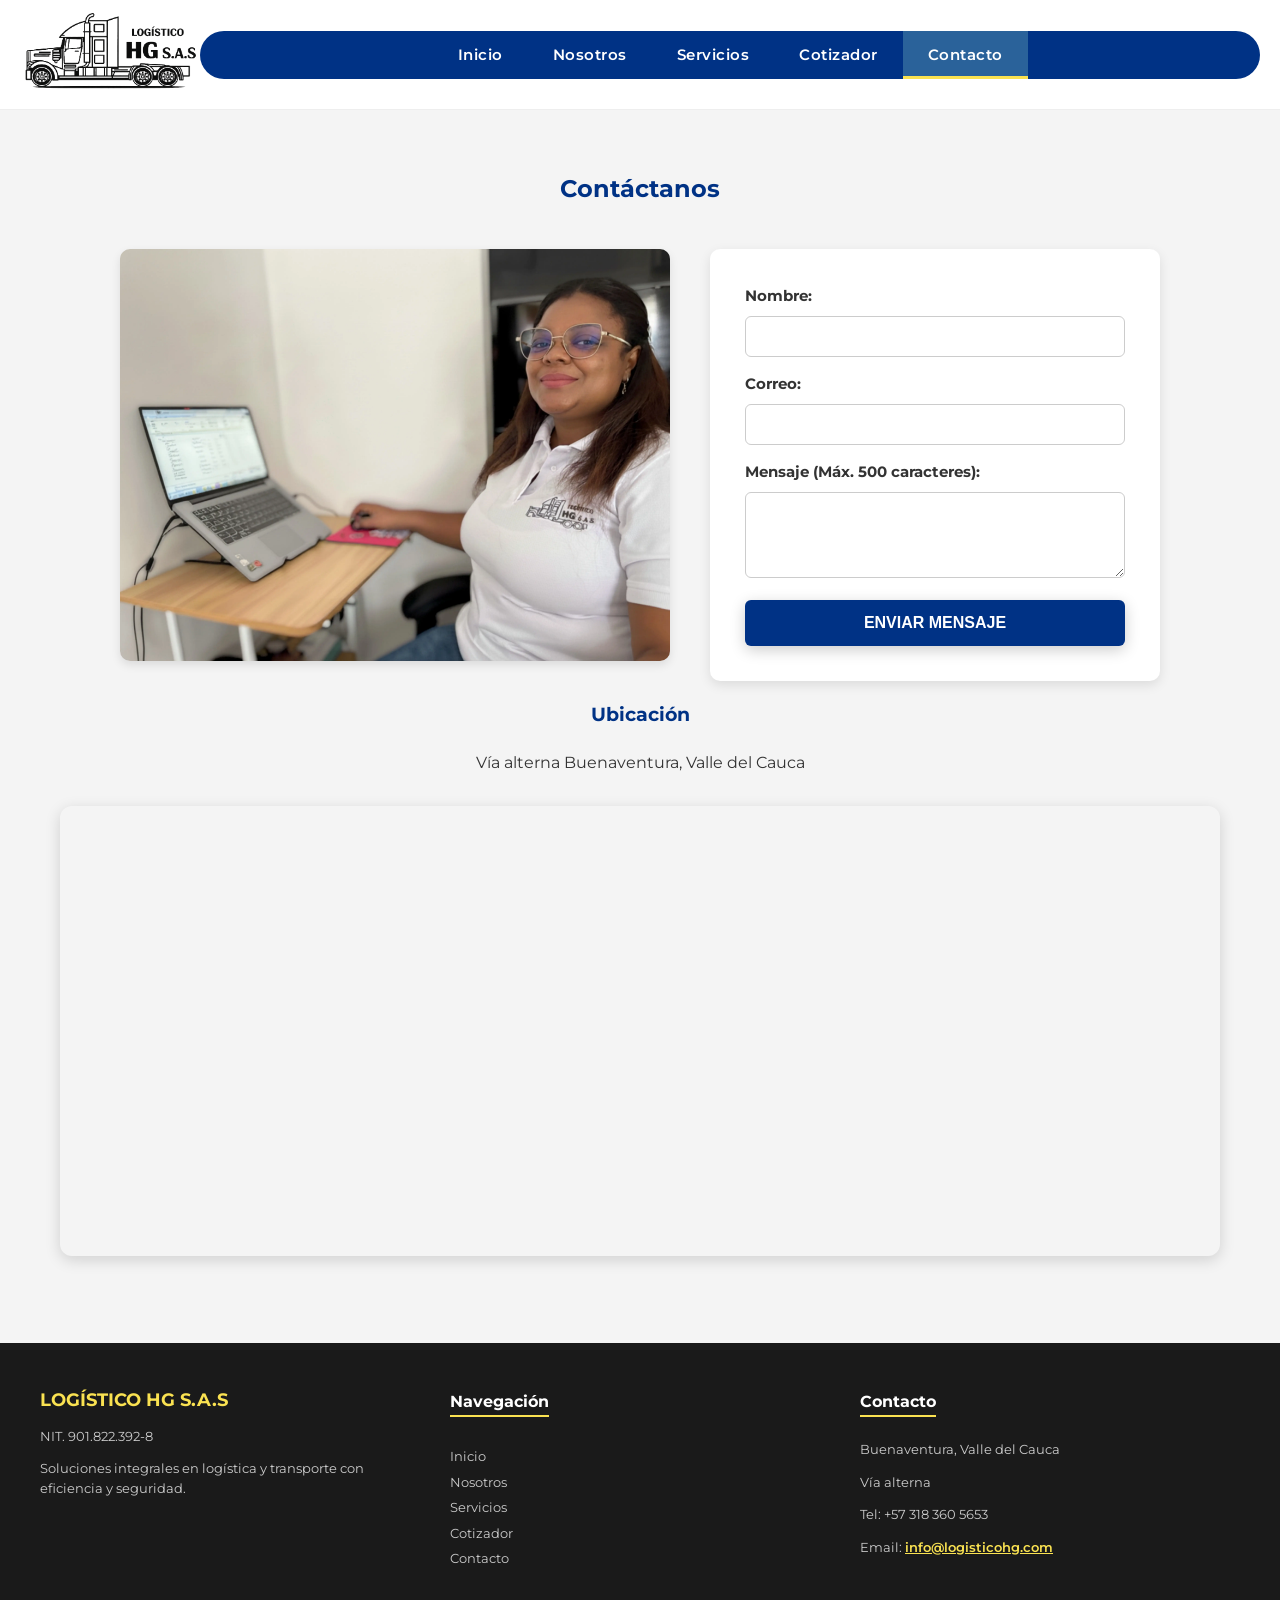
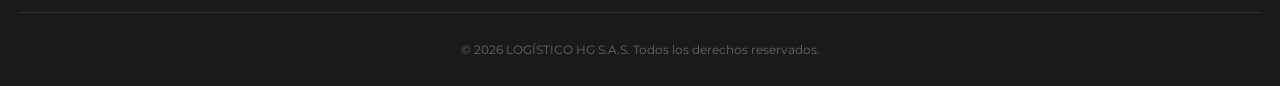
==== commit 37f23c02: "Fix: eliminación de extensiones .html en enlaces y actualización de navegación interna" ====
--- a/contacto.html
+++ b/contacto.html
@@ -1,28 +1,35 @@
 <!DOCTYPE html>
 <html lang="es">
 <head>
-  <meta charset="UTF-8">
+  <script>(function(w,d,s,l,i){w[l]=w[l]||[];w[l].push({'gtm.start':
+new Date().getTime(),event:'gtm.js'});var f=d.getElementsByTagName(s)[0],
+j=d.createElement(s),dl=l!='dataLayer'?'&l='+l:'';j.async=true;j.src=
+'https://www.googletagmanager.com/gtm.js?id='+i+dl;f.parentNode.insertBefore(j,f);
+})(window,document,'script','dataLayer','GTM-MGSZKHPM');</script>
+<meta charset="UTF-8">
   <meta name="viewport" content="width=device-width, initial-scale=1.0">
   <title>Logístico HG S.A.S | Contacto Seguro</title>
   <link href="https://fonts.googleapis.com/css2?family=Montserrat:wght@400;600;700&display=swap" rel="stylesheet">
   <link rel="stylesheet" href="style.css">
 </head>
+
 <body>
-
+  <noscript><iframe src="https://www.googletagmanager.com/ns.html?id=GTM-MGSZKHPM"
+height="0" width="0" style="display:none;visibility:hidden"></iframe></noscript>
 <header>
   <div class="logo"><img src="img/logo-logistico-hg.png" alt="Logístico HG Logo"></div>
   <button class="menu-toggle" aria-label="Abrir menú">
     <span></span><span></span><span></span>
   </button>
   <nav class="nav-container">
-    <ul class="nav-links">
-      <li><a href="index.html">Inicio</a></li>
-      <li><a href="nosotros.html">Nosotros</a></li>
-      <li><a href="servicios.html">Servicios</a></li>
-      <li><a href="cotizador.html">Cotizador</a></li>
-      <li><a href="contacto.html" class="active">Contacto</a></li>
-    </ul>
-  </nav>
+  <ul class="nav-links">
+    <li><a href="/">Inicio</a></li>
+    <li><a href="nosotros">Nosotros</a></li>
+    <li><a href="servicios">Servicios</a></li>
+    <li><a href="cotizador">Cotizador</a></li>
+    <li><a href="contacto" class="active">Contacto</a></li>
+  </ul>
+</nav>
 </header>
 
 <main>
@@ -75,13 +82,13 @@
 
     <div class="footer-column">
       <h4>Navegación</h4>
-      <ul>
-        <li><a href="index.html">Inicio</a></li>
-        <li><a href="nosotros.html">Nosotros</a></li>
-        <li><a href="servicios.html">Servicios</a></li>
-        <li><a href="cotizador.html">Cotizador</a></li>
-        <li><a href="contacto.html">Contacto</a></li>
-      </ul>
+     <ul>
+  <li><a href="/">Inicio</a></li>
+  <li><a href="nosotros">Nosotros</a></li>
+  <li><a href="servicios">Servicios</a></li>
+  <li><a href="cotizador">Cotizador</a></li>
+  <li><a href="contacto">Contacto</a></li>
+</ul>
     </div>
 
     <div class="footer-column">
@@ -89,12 +96,12 @@
       <p>Buenaventura, Valle del Cauca</p>
       <p>Vía alterna</p>
       <p>Tel: +57 318 360 5653</p>
-      <p>Email: <a href="mailto:logisticohg@gmail.com">logisticohg@gmail.com</a></p>
+      <p>Email: <a href="mailto:info@logisticohg.com">info@logisticohg.com</a></p>
     </div>
   </div>
 
   <div class="footer-bottom">
-    <p>© 2026 LOGÍSTICO HG S.A.S. Todos los derechos reservados.</p>
+    <p>&copy; 2026 LOGÍSTICO HG S.A.S. Todos los derechos reservados.</p>
   </div>
 </footer>
 
